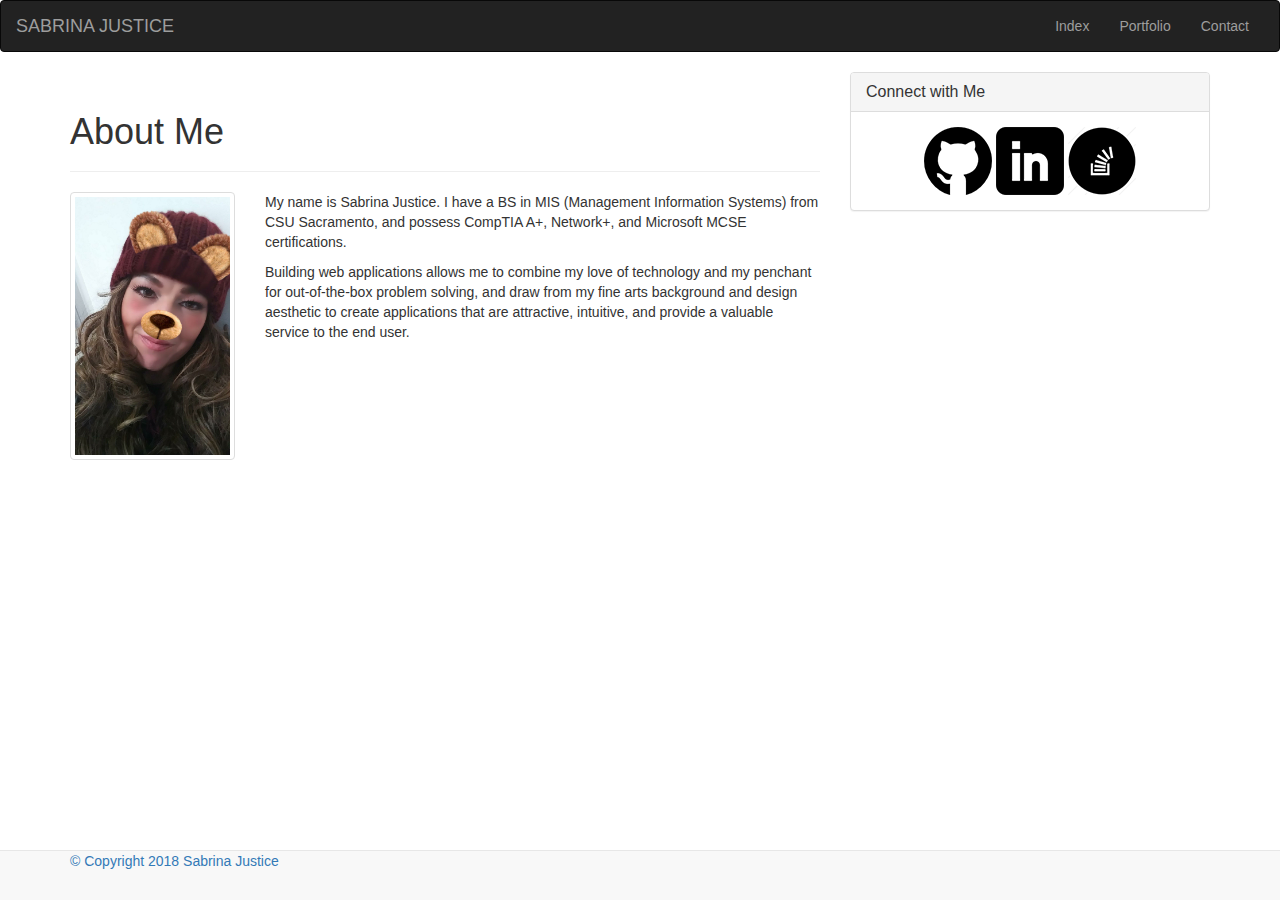
==== index.html @ 05bee9e3 "first upload" ====
<!DOCTYPE html>
<html>
<head>
    <meta charset="utf-8">
    <meta http-equiv="X-UA-Compatible" content="IE=edge">
    <meta name="viewport" content="width=device-width, initial-scale=1">

    <title>About Me</title>
</head>
   
     <!-- Latest compiled and minified CSS -->
     <link rel="stylesheet" href="https://maxcdn.bootstrapcdn.com/bootstrap/3.3.7/css/bootstrap.min.css" integrity="sha384-BVYiiSIFeK1dGmJRAkycuHAHRg32OmUcww7on3RYdg4Va+PmSTsz/K68vbdEjh4u" crossorigin="anonymous">    
     <!-- link to CSS stylesheet -->
     <link rel="stylesheet" href="./assets/CSS/style.css">

<body>
    <nav class="navbar navbar-inverse">
        <div class="container-fluid">
          <!-- Brand and toggle get grouped for better mobile display -->
          <div class="navbar-header">
            <button type="button" class="navbar-toggle collapsed" data-toggle="collapse" data-target="#bs-example-navbar-collapse-1" aria-expanded="false">
              <span class="sr-only">Toggle navigation</span>
              <span class="icon-bar"></span>
              <span class="icon-bar"></span>
              <span class="icon-bar"></span>
            </button>
            <a class="navbar-brand" href="./index.html">SABRINA JUSTICE</a>
          </div>
      
          <!-- Collect the nav links, forms, and other content for toggling -->
          <div class="collapse navbar-collapse" id="bs-example-navbar-collapse-1">
            
            <ul class="nav navbar-nav navbar-right">
              <li><a href="./index.html">Index</a></li>
              <li><a href="./portfolio.html">Portfolio</a></li>
              <li><a href="./contact.html">Contact</a></li>

             
          </div><!-- /.navbar-collapse -->
        </div>
      </nav>

  <!-- Row 1, 2 columns, 2/3 of page & 1/3 of page on large and medium screens, 100% of page for sm and xs screens -->
  <div class="container">
    <div class="row">
     <!-- Column 1, Header (About Me) -->
     <div class="col-lg-8 col-md-8 col-sm-12 col-xs-12">
        <div class="page-header">
            <h1>About Me</h1>
          </div> 
         
     <!-- Thumbnail & paragraphs under about me, inside column 1 (2 sub columns) -->     
     <div class="row">
        <div class="col-lg-3 col-md-3 col-sm-12 col-xs-12">
         
            <img src="./assets/images/me.jpg" alt="Picture of Sabrina" class="img-thumbnail">
            </div>

        <div class="col-lg-9 col-md-9 col-sm-12 col-xs-12">
             <p>My name is Sabrina Justice. I have a BS in MIS (Management Information Systems) from CSU Sacramento, and possess CompTIA A+, Network+, and Microsoft MCSE certifications.              </p>
             
             <p id= "closing-paragraph">Building web applications allows me to combine my love of technology and my penchant for out-of-the-box problem solving, and draw from my fine arts background and design aesthetic to create applications that are attractive, intuitive, and provide a valuable service to the end user.              </p> 
            </div>  
          </div>
     </div>
   <!-- Column 2 Sidebar/panel -->  
     <div class="col-lg-4 col-md-4 col-sm-12 col-xs-12">
        <div class="panel panel-default">
            <div class="panel-heading">
              <h1 class="panel-title">Connect with Me</h1>
                      </div>
                      <div class="panel-body text-center">
                          <a href="https://github.com/sabrinajustice/"><img src="assets/images/github-128.png" class="social" alt="Github">
                            <a href="https://github.com/sabrinajustice/"><img src="assets/images/linkedin-128.png" class="social" alt="LinkedIn">
                                <a href="https://github.com/sabrinajustice/"><img src="assets/images/stackoverflow-128.png" class="social" alt="Stack Overflow">
                                                     
                          </div>
                      </div>
                      </div>
 
 <!-- Footer -->
 <nav class="navbar navbar-default navbar-fixed-bottom color">
    <div class="container">
      <div class="row">
          <div class="col-lg-12">
            <div class="footer-design">

            </div>
              <div class="footer"> &copy; Copyright 2018 Sabrina Justice
              </div>
          </div>
      </div>  
    
    </div>
  </nav>
    </div>
  </div>  
</div>

	<!-- jQuery (necessary for Bootstrap's JavaScript plugins) -->
    <script src="https://ajax.googleapis.com/ajax/libs/jquery/1.11.3/jquery.min.js"></script>
	<!-- Latest compiled and minified JavaScript -->
	<script src="https://maxcdn.bootstrapcdn.com/bootstrap/3.3.6/js/bootstrap.min.js" integrity="sha384-0mSbJDEHialfmuBBQP6A4Qrprq5OVfW37PRR3j5ELqxss1yVqOtnepnHVP9aJ7xS" crossorigin="anonymous"></script>
	<!-- IE10 viewport hack for Surface/desktop Windows 8 bug
  <script src="assets/js/ie10-viewport-bug-workaround.js"></script> -->
    
</body>
</html>
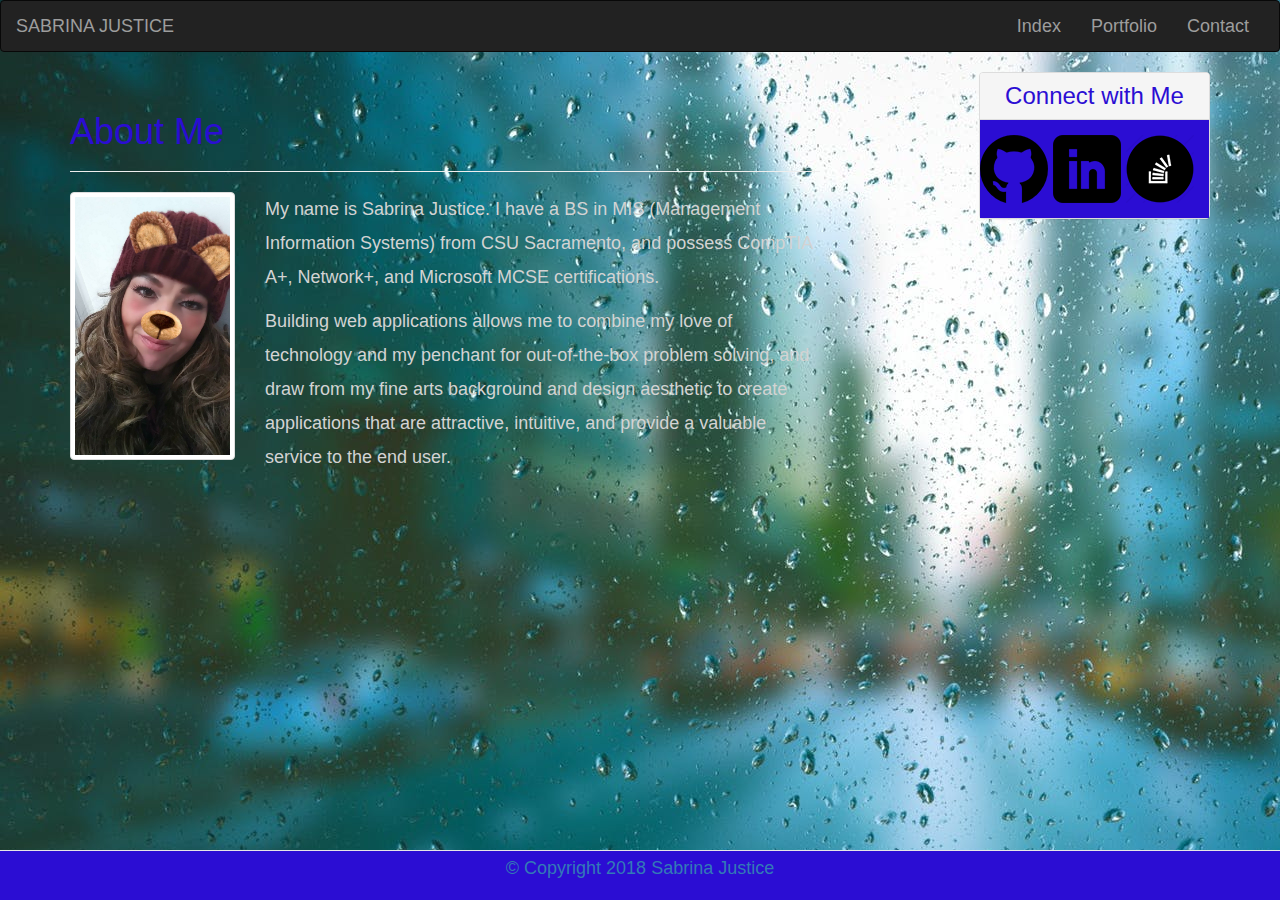
==== commit 8e821ba0: "fix" ====
--- a/index.html
+++ b/index.html
@@ -11,7 +11,7 @@
      <!-- Latest compiled and minified CSS -->
      <link rel="stylesheet" href="https://maxcdn.bootstrapcdn.com/bootstrap/3.3.7/css/bootstrap.min.css" integrity="sha384-BVYiiSIFeK1dGmJRAkycuHAHRg32OmUcww7on3RYdg4Va+PmSTsz/K68vbdEjh4u" crossorigin="anonymous">    
      <!-- link to CSS stylesheet -->
-     <link rel="stylesheet" href="./assets/CSS/style.css">
+     <link rel="stylesheet" type="text/css" href="assets/css/style.css">
 
 <body>
     <nav class="navbar navbar-inverse">
--- a/assets/css/style.css
+++ b/assets/css/style.css
@@ -0,0 +1,235 @@
+.panel-default{
+    align-content: center;
+    float: right;
+}
+.panel-body {
+    background: #2b0dd3;
+    align-content: center;
+    padding-left: 0px;
+
+}
+
+body {
+    background: URL(../images/pexels-photo-531880.jpeg);
+    font-size: 18px;
+    line-height: 34px;
+    
+}
+
+.page-header,
+.panel-title {
+    color: #2b0dd3;
+
+}
+
+.panel-title {
+    text-align: center;
+    font-size: 24px;
+}
+
+p, label {
+    color: lightgray;
+}
+
+.footer {
+    text-align: center;
+    margin-bottom: 0px;
+    
+}
+
+.color {
+    background-color: #2b0dd3; 
+}
+  
+
+.author-image {
+    width: 200px;
+    height: auto;
+    margin-top: 10px;
+    float: left;
+    margin-right: 15px;
+    margin-bottom: 10px;
+}
+
+h3 {
+    border-bottom: 0;
+    background: #2b0dd3;
+    color: #fff;
+    text-align: center;
+    position: absolute;
+    bottom: 20px;
+    padding: 10px;
+    width: 51.5%;
+    line-height: 20px;
+    margin-bottom: 0;
+    font-weight: 300;
+    float: left;
+}
+
+
+#work1 {
+    
+    height: 180px;
+    width: 250px;
+    background-image: url(../images/app1a.png);
+    margin-top: 1%;
+    margin-left: 1%;
+    float: left;
+}
+
+#work2 {
+    
+    
+    height: 180px;
+    width: 250px;
+    background-image: url(../images/app2a.png);
+    margin-top: 1%;
+    margin-left: 1%;
+    float: left;
+}
+
+#work3 {
+    
+    height: 180px;
+    width: 250px;
+    background-image: url(../images/app3a.png);
+    margin-top: 1%;
+    margin-left: 1%;
+    float: left;
+    
+}
+
+#work4 {
+    
+    height: 180px;
+    width: 250px;
+    background-image: url(../images/app4a.png);
+    margin-top: 1%;
+    margin-left: 1%;
+    float: left;
+    
+}
+
+#work5 {
+    
+    height: 180px;
+    width: 250px;
+    background-image: url(../images/app5a.png);
+    margin-top: 1%;
+    margin-left: 1%;
+    float: left;
+
+}
+
+#work6 {
+    
+    height: 180px;
+    width: 250px;
+    background-image: url(../images/app6a.png);
+    margin-top: 1%;
+    margin-left: 1%;
+    float: left;
+    
+   
+}
+
+#banner1 {
+    color: #ffffff;
+    font-size: 11pt;
+    text-align: center;
+    position: relative;
+    top: 185px;
+    background-color: #4aaaaf;
+    height: 35px;
+}
+
+#banner2 {
+    color: #ffffff;
+    font-size: 11pt;
+    text-align: center;
+    position: relative;
+    top: 185px;
+    background-color: #4aaaaf;
+    height: 35px;
+}
+
+#banner3 {
+    color: #ffffff;
+    font-size: 11pt;
+    text-align: center;
+    position: relative;
+    top: 185px;
+    background-color: #4aaaaf;
+    height: 35px;
+}
+
+#banner4 {
+    color: #ffffff;
+    font-size: 11pt;
+    text-align: center;
+    position: relative;
+    top: 185px;
+    background-color: #4aaaaf;
+    height: 35px;
+}
+
+#banner5 {
+    color: #ffffff;
+    font-size: 11pt;
+    text-align: center;
+    position: relative;
+    top: 185px;
+    background-color: #4aaaaf;
+    height: 35px;
+}
+
+#banner6 {
+    color: #ffffff;
+    font-size: 11pt;
+    text-align: center;
+    position: relative;
+    top: 185px;
+    background-color: #4aaaaf;
+    height: 35px;
+}
+
+#bc-1 {
+    position: relative;
+    top: 10px;
+}
+
+#bc-2 {
+    position: relative;
+    top: 10px;
+}
+
+#bc-3 {
+    position: relative;
+    top: 10px;
+}
+
+#bc-4 {
+    position: relative;
+    top: 10px;
+}
+
+#bc-5 {
+    position: relative;
+    top: 10px;
+}
+
+.img-circle {
+    width: 62px;
+    height: 62px;
+    margin-top: 8px;
+    margin-left: 35px;
+}
+
+.footer-design {
+
+}
+
+
+#closing-paragraph {
+    margin-bottom: 150px;
+}